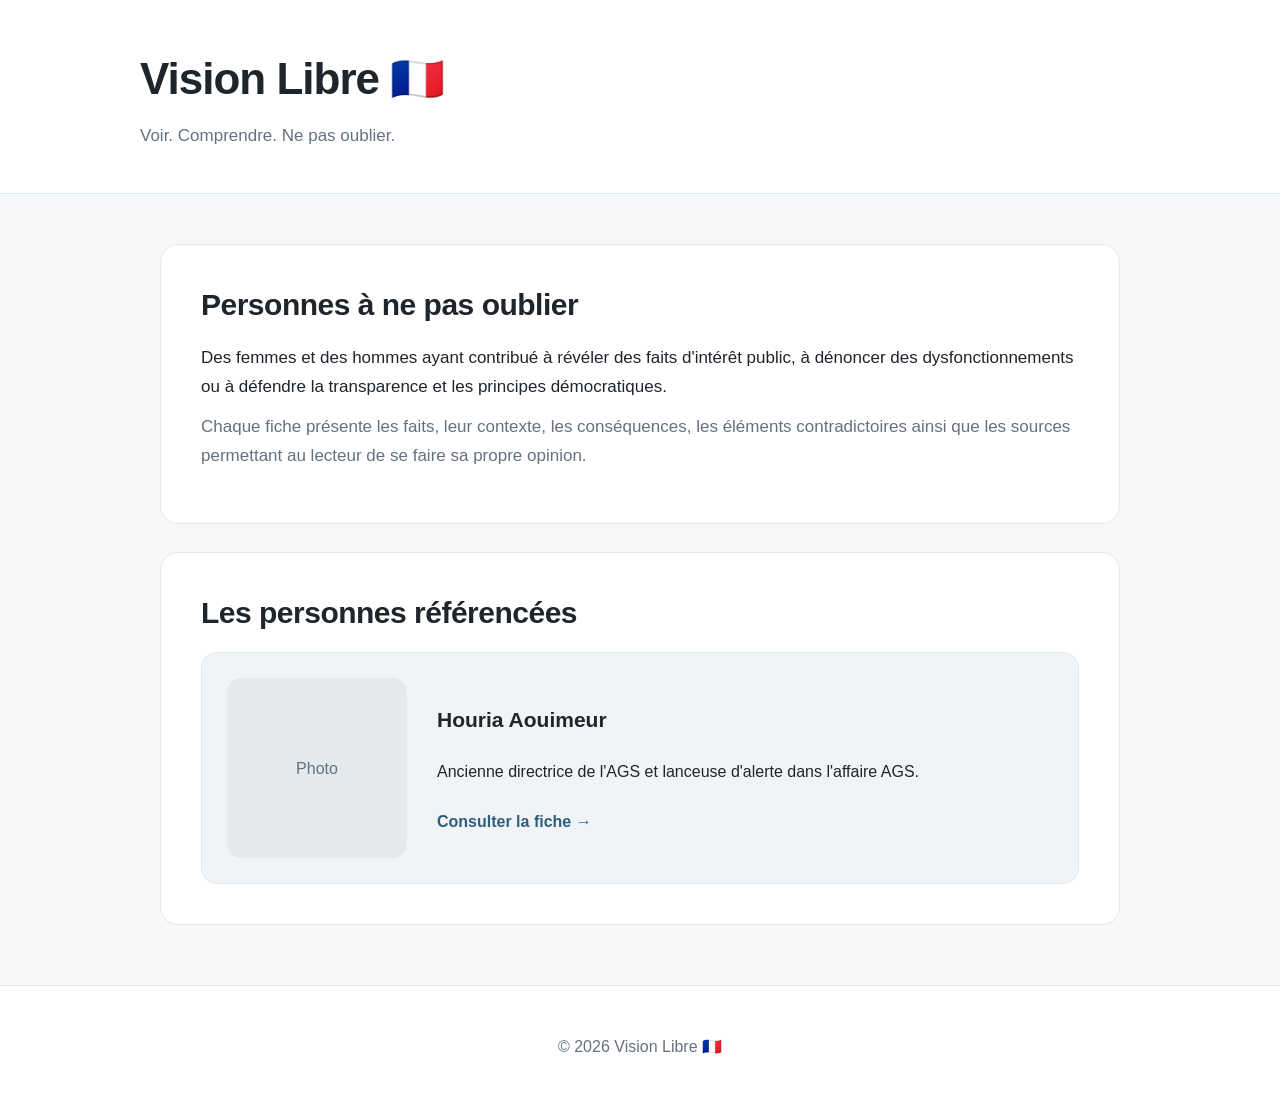
==== personnes/index.html @ 2face27f "Create index.html" ====
<!DOCTYPE html>
<html lang="fr">

<head>
    <meta charset="UTF-8">
    <meta name="viewport" content="width=device-width, initial-scale=1.0">

    <title>Personnes — Vision Libre 🇫🇷</title>

    <meta name="description"
        content="Les personnes référencées par Vision Libre.">

    <link rel="stylesheet" href="../style.css">
</head>

<body>

    <header>
        <div class="header-content">
            <h1>Vision Libre 🇫🇷</h1>
            <p>Voir. Comprendre. Ne pas oublier.</p>
        </div>
    </header>


    <main>

        <section class="intro">

            <h2>Personnes à ne pas oublier</h2>

            <p>
                Des femmes et des hommes ayant contribué à révéler des faits
                d'intérêt public, à dénoncer des dysfonctionnements ou à défendre
                la transparence et les principes démocratiques.
            </p>

            <p>
                Chaque fiche présente les faits, leur contexte, les conséquences,
                les éléments contradictoires ainsi que les sources permettant
                au lecteur de se faire sa propre opinion.
            </p>

        </section>


        <section>

            <h2>Les personnes référencées</h2>

            <article class="profile-card">

                <div class="profile-placeholder">
                    Photo
                </div>

                <div class="profile-info">

                    <h3>Houria Aouimeur</h3>

                    <p>
                        Ancienne directrice de l'AGS et lanceuse d'alerte
                        dans l'affaire AGS.
                    </p>

                    <a href="houria-aouimeur.html">
                        Consulter la fiche →
                    </a>

                </div>

            </article>

        </section>

    </main>


    <footer>
        <p>© 2026 Vision Libre 🇫🇷</p>
    </footer>

</body>

</html>
---- style.css ----
:root {
    --background: #f7f8fa;
    --surface: #ffffff;
    --surface-soft: #f1f4f7;
    --text: #20252b;
    --text-soft: #66717d;
    --border: #e2e7ec;
    --accent: #315d7d;
    --accent-soft: #e8f0f5;
}

* {
    box-sizing: border-box;
}

html {
    scroll-behavior: smooth;
}

body {
    margin: 0;
    font-family:
        Inter,
        -apple-system,
        BlinkMacSystemFont,
        "Segoe UI",
        Roboto,
        Helvetica,
        Arial,
        sans-serif;

    background: var(--background);
    color: var(--text);
    line-height: 1.7;
}

header {
    background: var(--surface);
    border-bottom: 1px solid var(--border);
    padding: 42px 20px;
}

.header-content {
    max-width: 1000px;
    margin: auto;
}

header h1 {
    margin: 0;
    font-size: 44px;
    font-weight: 650;
    letter-spacing: -1px;
}

header p {
    margin: 5px 0 0;
    color: var(--text-soft);
    font-size: 17px;
}

main {
    max-width: 1000px;
    margin: 50px auto;
    padding: 0 20px;
}

section {
    background: var(--surface);
    padding: 40px;
    margin-bottom: 28px;
    border: 1px solid var(--border);
    border-radius: 18px;
}

h2 {
    margin-top: 0;
    margin-bottom: 20px;
    font-size: 30px;
    font-weight: 650;
    line-height: 1.3;
    letter-spacing: -0.5px;
}

h3 {
    margin-top: 0;
    font-size: 21px;
    font-weight: 650;
}

p {
    margin: 12px 0;
}

.intro {
    font-size: 17px;
}

.intro p:last-child {
    color: var(--text-soft);
}

/* Carte profil */

.profile-card {
    display: flex;
    gap: 30px;
    align-items: center;
    padding: 25px;
    background: var(--surface-soft);
    border: 1px solid var(--border);
    border-radius: 16px;
}

.profile-placeholder {
    width: 180px;
    height: 180px;

    background: #e4e9ee;

    display: flex;
    align-items: center;
    justify-content: center;

    color: var(--text-soft);

    border-radius: 14px;
    flex-shrink: 0;
}

.profile-info {
    flex: 1;
}

.profile-info a {
    display: inline-block;
    margin-top: 10px;

    color: var(--accent);
    font-weight: 650;
    text-decoration: none;
}

.profile-info a:hover {
    text-decoration: underline;
}

/* Principes */

.principles-grid {
    display: grid;
    grid-template-columns: 1fr 1fr;
    gap: 22px;
}

.principles-grid div {
    padding: 25px;

    background: var(--surface-soft);
    border: 1px solid var(--border);

    border-radius: 14px;
}

.principles-grid h3 {
    margin-bottom: 8px;
}

.principles-grid p {
    margin: 0;
    color: var(--text-soft);
}

/* Footer */

footer {
    margin-top: 60px;

    text-align: center;

    padding: 35px 20px;

    color: var(--text-soft);

    border-top: 1px solid var(--border);
    background: var(--surface);
}

/* Mobile */

@media (max-width: 650px) {

    header {
        padding: 35px 20px;
    }

    header h1 {
        font-size: 36px;
    }

    header p {
        font-size: 16px;
    }

    main {
        margin: 30px auto;
        padding: 0 15px;
    }

    section {
        padding: 25px 20px;
        border-radius: 15px;
    }

    h2 {
        font-size: 25px;
    }

    .profile-card {
        flex-direction: column;
        align-items: stretch;
    }

    .profile-placeholder {
        width: 100%;
        height: 220px;
    }

    .principles-grid {
        grid-template-columns: 1fr;
        gap: 15px;
    }
}
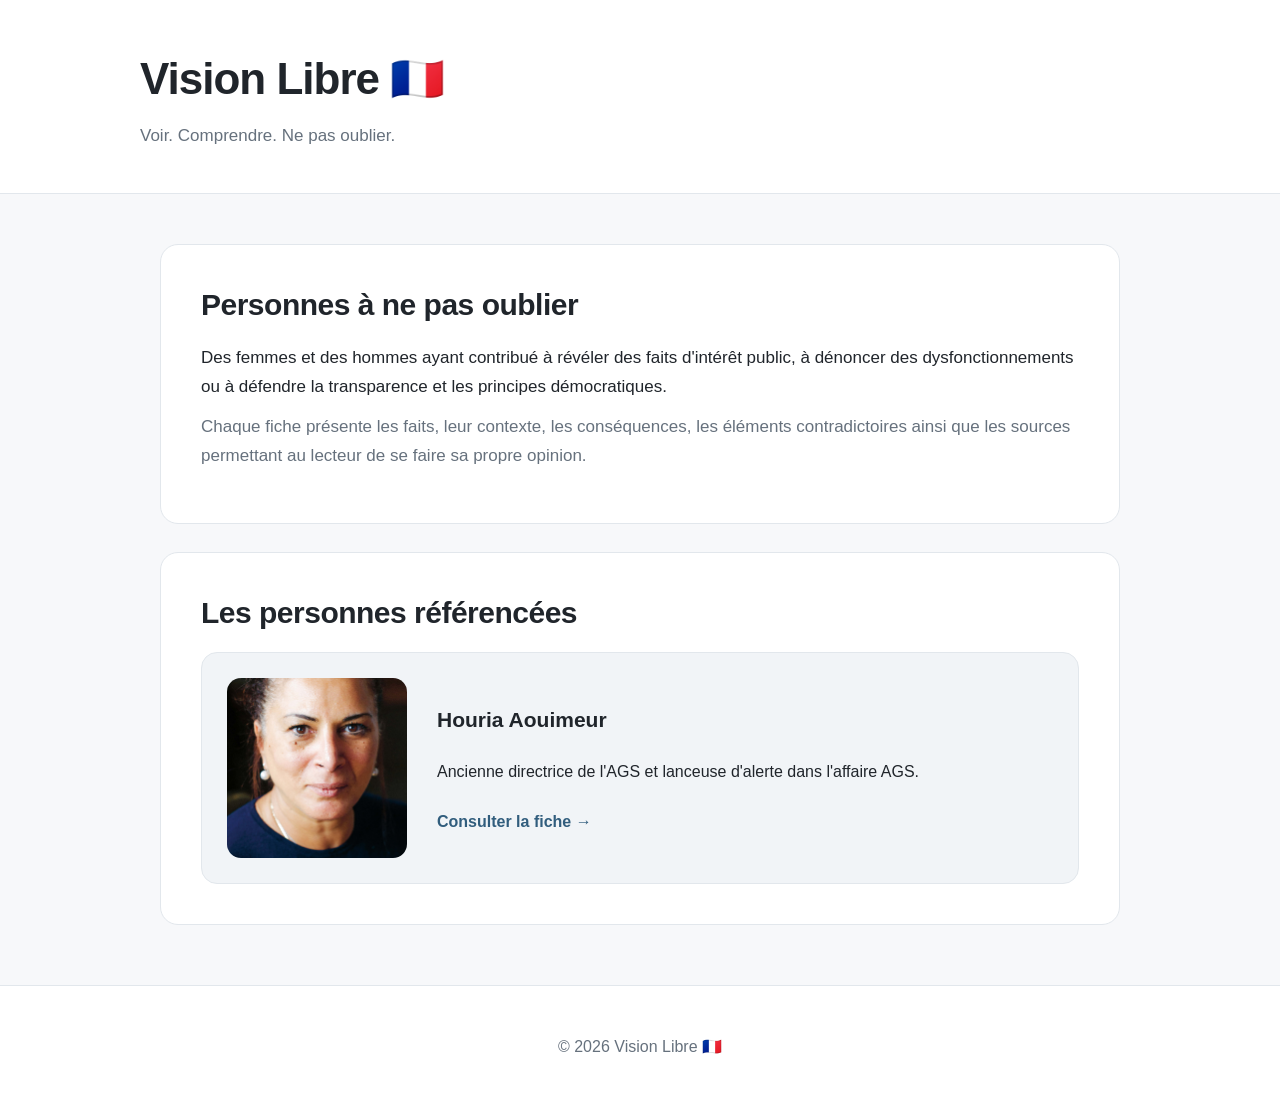
==== commit 90ccf2f9: "Update index.html" ====
--- a/personnes/index.html
+++ b/personnes/index.html
@@ -50,9 +50,10 @@
 
             <article class="profile-card">
 
-                <div class="profile-placeholder">
-                    Photo
-                </div>
+                <img
+                    src="../images/Houria_Aouimeur.jpg"
+                    alt="Houria Aouimeur"
+                    class="profile-photo">
 
                 <div class="profile-info">
 
--- a/style.css
+++ b/style.css
@@ -19,20 +19,13 @@
 
 body {
     margin: 0;
-    font-family:
-        Inter,
-        -apple-system,
-        BlinkMacSystemFont,
-        "Segoe UI",
-        Roboto,
-        Helvetica,
-        Arial,
-        sans-serif;
-
+    font-family: -apple-system, BlinkMacSystemFont, "Segoe UI", Roboto, Arial, sans-serif;
     background: var(--background);
     color: var(--text);
     line-height: 1.7;
 }
+
+/* HEADER */
 
 header {
     background: var(--surface);
@@ -57,6 +50,8 @@
     color: var(--text-soft);
     font-size: 17px;
 }
+
+/* CONTENU */
 
 main {
     max-width: 1000px;
@@ -99,7 +94,7 @@
     color: var(--text-soft);
 }
 
-/* Carte profil */
+/* CARTES PROFILS */
 
 .profile-card {
     display: flex;
@@ -111,20 +106,13 @@
     border-radius: 16px;
 }
 
-.profile-placeholder {
+.profile-card .profile-photo {
     width: 180px;
     height: 180px;
-
-    background: #e4e9ee;
-
-    display: flex;
-    align-items: center;
-    justify-content: center;
-
-    color: var(--text-soft);
-
+    object-fit: cover;
     border-radius: 14px;
     flex-shrink: 0;
+    display: block;
 }
 
 .profile-info {
@@ -134,7 +122,6 @@
 .profile-info a {
     display: inline-block;
     margin-top: 10px;
-
     color: var(--accent);
     font-weight: 650;
     text-decoration: none;
@@ -144,7 +131,90 @@
     text-decoration: underline;
 }
 
-/* Principes */
+/* PAGE PROFIL */
+
+.profile-header {
+    display: flex;
+    align-items: center;
+    gap: 35px;
+}
+
+.profile-header .profile-photo {
+    width: 220px;
+    height: 220px;
+    object-fit: cover;
+    border-radius: 16px;
+    flex-shrink: 0;
+    display: block;
+}
+
+.profile-details {
+    flex: 1;
+}
+
+.profile-details h2 {
+    margin-bottom: 5px;
+}
+
+.profile-role {
+    color: var(--text-soft);
+    font-size: 18px;
+    margin-top: 0;
+}
+
+.quick-info {
+    margin-top: 20px;
+    padding: 18px 20px;
+    background: var(--surface-soft);
+    border: 1px solid var(--border);
+    border-radius: 12px;
+}
+
+.quick-info p {
+    margin: 5px 0;
+}
+
+/* CHRONOLOGIE */
+
+.timeline {
+    position: relative;
+    margin-top: 25px;
+    padding-left: 30px;
+    border-left: 2px solid var(--border);
+}
+
+.timeline-item {
+    position: relative;
+    margin-bottom: 30px;
+}
+
+.timeline-item:last-child {
+    margin-bottom: 0;
+}
+
+.timeline-item::before {
+    content: "";
+    position: absolute;
+    left: -39px;
+    top: 6px;
+    width: 14px;
+    height: 14px;
+    background: var(--accent);
+    border-radius: 50%;
+}
+
+.timeline-item strong {
+    display: block;
+    margin-bottom: 5px;
+    color: var(--accent);
+}
+
+.timeline-item p {
+    margin: 0;
+    color: var(--text-soft);
+}
+
+/* PRINCIPES */
 
 .principles-grid {
     display: grid;
@@ -154,10 +224,8 @@
 
 .principles-grid div {
     padding: 25px;
-
     background: var(--surface-soft);
     border: 1px solid var(--border);
-
     border-radius: 14px;
 }
 
@@ -170,22 +238,18 @@
     color: var(--text-soft);
 }
 
-/* Footer */
+/* FOOTER */
 
 footer {
     margin-top: 60px;
-
     text-align: center;
-
     padding: 35px 20px;
-
-    color: var(--text-soft);
-
+    color: var(--text-soft);
     border-top: 1px solid var(--border);
     background: var(--surface);
 }
 
-/* Mobile */
+/* MOBILE */
 
 @media (max-width: 650px) {
 
@@ -220,9 +284,20 @@
         align-items: stretch;
     }
 
-    .profile-placeholder {
+    .profile-card .profile-photo {
         width: 100%;
         height: 220px;
+    }
+
+    .profile-header {
+        flex-direction: column;
+        align-items: stretch;
+        gap: 25px;
+    }
+
+    .profile-header .profile-photo {
+        width: 100%;
+        height: 300px;
     }
 
     .principles-grid {
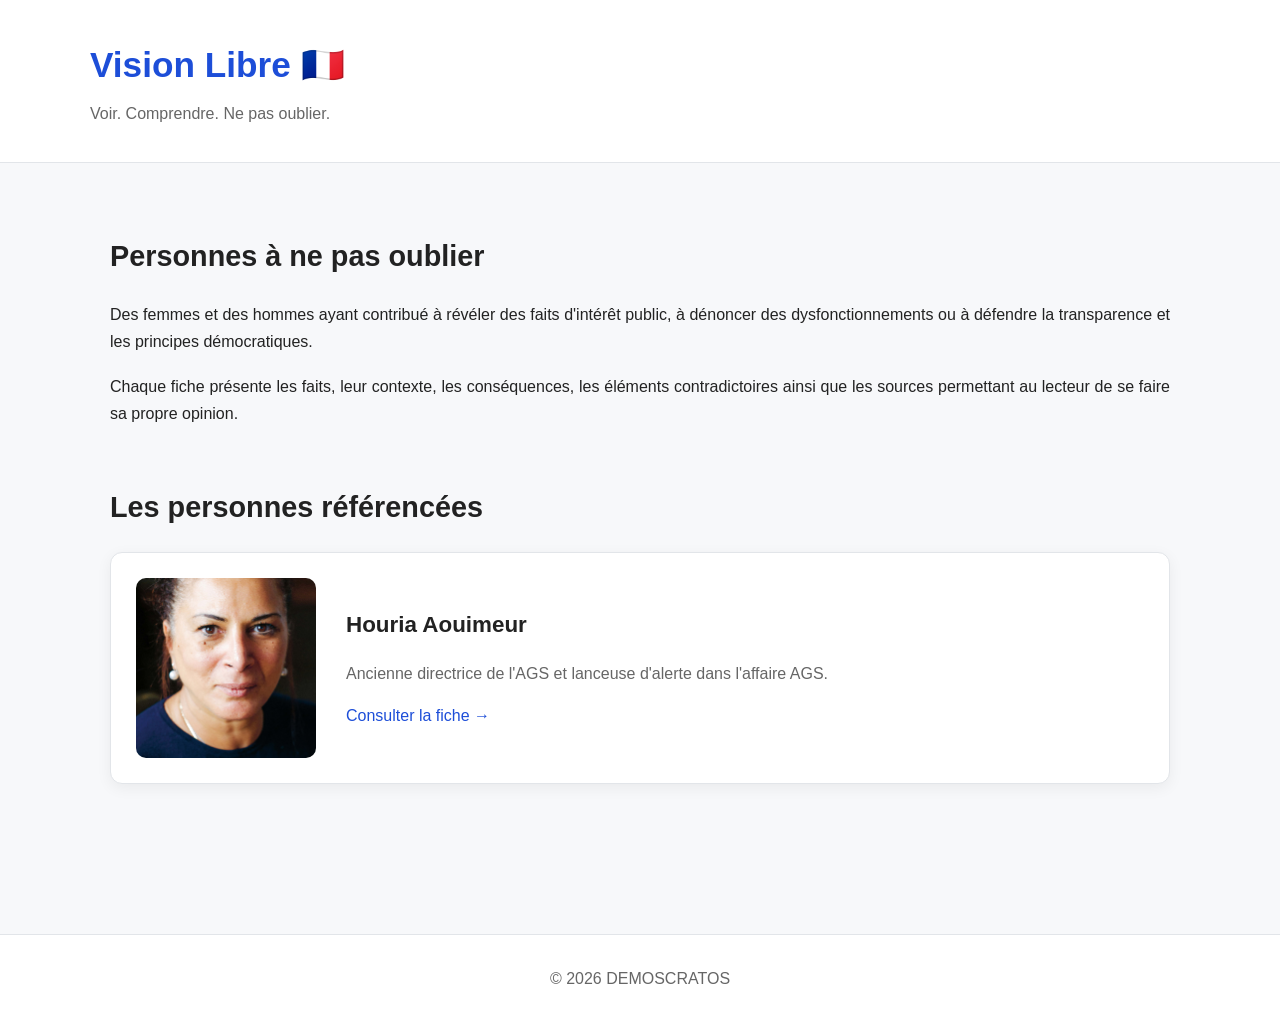
==== commit 4b889a20: "Update index.html" ====
--- a/personnes/index.html
+++ b/personnes/index.html
@@ -5,7 +5,7 @@
     <meta charset="UTF-8">
     <meta name="viewport" content="width=device-width, initial-scale=1.0">
 
-    <title>Personnes — Vision Libre 🇫🇷</title>
+    <title>Personnes — DEMOSCRATOS</title>
 
     <meta name="description"
         content="Les personnes référencées par Vision Libre.">
@@ -78,7 +78,7 @@
 
 
     <footer>
-        <p>© 2026 Vision Libre 🇫🇷</p>
+        <p>© 2026 DEMOSCRATOS</p>
     </footer>
 
 </body>
--- a/style.css
+++ b/style.css
@@ -1,13 +1,28 @@
+/* =========================================================
+   VISION LIBRE 🇫🇷
+   Feuille de style principale
+   ========================================================= */
+
+
+/* =========================================================
+   VARIABLES
+   ========================================================= */
+
 :root {
+    --blue: #1d4ed8;
+    --blue-dark: #163a9b;
+    --text: #222;
+    --text-light: #666;
     --background: #f7f8fa;
-    --surface: #ffffff;
-    --surface-soft: #f1f4f7;
-    --text: #20252b;
-    --text-soft: #66717d;
-    --border: #e2e7ec;
-    --accent: #315d7d;
-    --accent-soft: #e8f0f5;
-}
+    --white: #ffffff;
+    --border: #e2e5e9;
+    --shadow: 0 4px 15px rgba(0, 0, 0, 0.06);
+}
+
+
+/* =========================================================
+   BASE
+   ========================================================= */
 
 * {
     box-sizing: border-box;
@@ -19,168 +34,305 @@
 
 body {
     margin: 0;
-    font-family: -apple-system, BlinkMacSystemFont, "Segoe UI", Roboto, Arial, sans-serif;
+    padding: 0;
     background: var(--background);
     color: var(--text);
+    font-family: Arial, Helvetica, sans-serif;
     line-height: 1.7;
 }
 
-/* HEADER */
+
+/* =========================================================
+   HEADER
+   ========================================================= */
 
 header {
-    background: var(--surface);
+    background: var(--white);
     border-bottom: 1px solid var(--border);
-    padding: 42px 20px;
+    padding: 35px 20px;
 }
 
 .header-content {
-    max-width: 1000px;
-    margin: auto;
+    max-width: 1100px;
+    margin: 0 auto;
 }
 
 header h1 {
     margin: 0;
-    font-size: 44px;
-    font-weight: 650;
-    letter-spacing: -1px;
+    font-size: 2.2rem;
+    color: var(--blue);
 }
 
 header p {
     margin: 5px 0 0;
-    color: var(--text-soft);
-    font-size: 17px;
-}
-
-/* CONTENU */
+    color: var(--text-light);
+    font-size: 1rem;
+}
+
+
+/* =========================================================
+   CONTENU PRINCIPAL
+   ========================================================= */
 
 main {
-    max-width: 1000px;
-    margin: 50px auto;
-    padding: 0 20px;
+    max-width: 1100px;
+    margin: 0 auto;
+    padding: 45px 20px;
 }
 
 section {
-    background: var(--surface);
-    padding: 40px;
-    margin-bottom: 28px;
-    border: 1px solid var(--border);
-    border-radius: 18px;
-}
-
-h2 {
-    margin-top: 0;
+    margin-bottom: 55px;
+}
+
+section h2 {
     margin-bottom: 20px;
-    font-size: 30px;
-    font-weight: 650;
-    line-height: 1.3;
-    letter-spacing: -0.5px;
-}
-
-h3 {
-    margin-top: 0;
-    font-size: 21px;
-    font-weight: 650;
-}
-
-p {
-    margin: 12px 0;
-}
+    font-size: 1.8rem;
+    color: #222;
+}
+
+section h3 {
+    color: #222;
+}
+
+
+/* =========================================================
+   INTRODUCTION
+   ========================================================= */
 
 .intro {
-    font-size: 17px;
-}
-
-.intro p:last-child {
-    color: var(--text-soft);
-}
-
-/* CARTES PROFILS */
+    max-width: 1100px;
+}
+
+.intro p {
+   margin-bottom: 18px;
+   text-align: justify;
+}
+
+
+/* =========================================================
+   CARTES DE PROFILS
+   ========================================================= */
 
 .profile-card {
     display: flex;
+    align-items: center;
     gap: 30px;
-    align-items: center;
+
+    background: var(--white);
+    border: 1px solid var(--border);
+    border-radius: 12px;
+
     padding: 25px;
-    background: var(--surface-soft);
-    border: 1px solid var(--border);
-    border-radius: 16px;
+
+    box-shadow: var(--shadow);
+}
+
+.profile-info {
+    flex: 1;
+}
+
+.profile-info h3 {
+    margin-top: 0;
+    margin-bottom: 10px;
+    font-size: 1.4rem;
+}
+
+.profile-info p {
+    margin-bottom: 15px;
+    color: var(--text-light);
+}
+
+
+/* =========================================================
+   PHOTOS
+   ========================================================= */
+
+.profile-photo {
+    width: 180px;
+    height: 180px;
+
+    object-fit: cover;
+
+    border-radius: 10px;
+    display: block;
 }
 
 .profile-card .profile-photo {
     width: 180px;
     height: 180px;
-    object-fit: cover;
-    border-radius: 14px;
-    flex-shrink: 0;
-    display: block;
-}
-
-.profile-info {
-    flex: 1;
-}
-
-.profile-info a {
-    display: inline-block;
-    margin-top: 10px;
-    color: var(--accent);
-    font-weight: 650;
+}
+
+.profile-header .profile-photo {
+    width: 220px;
+    height: 220px;
+}
+
+
+/* =========================================================
+   LIENS
+   ========================================================= */
+
+a {
+    color: var(--blue);
     text-decoration: none;
 }
 
-.profile-info a:hover {
+a:hover {
+    color: var(--blue-dark);
     text-decoration: underline;
 }
 
-/* PAGE PROFIL */
+
+/* =========================================================
+   FICHE PERSONNE
+   ========================================================= */
 
 .profile-header {
     display: flex;
     align-items: center;
     gap: 35px;
-}
-
-.profile-header .profile-photo {
-    width: 220px;
-    height: 220px;
-    object-fit: cover;
-    border-radius: 16px;
-    flex-shrink: 0;
-    display: block;
+
+    background: var(--white);
+    border: 1px solid var(--border);
+    border-radius: 12px;
+
+    padding: 30px;
+    margin-bottom: 45px;
+
+    box-shadow: var(--shadow);
+}
+
+.profile-header h2 {
+    margin-top: 0;
+    margin-bottom: 10px;
+}
+
+.profile-role {
+    color: var(--text-light);
+    font-size: 1.05rem;
 }
 
 .profile-details {
-    flex: 1;
-}
-
-.profile-details h2 {
-    margin-bottom: 5px;
-}
-
-.profile-role {
-    color: var(--text-soft);
-    font-size: 18px;
+    margin-top: 20px;
+}
+
+
+/* =========================================================
+   INFORMATIONS RAPIDES
+   ========================================================= */
+
+.quick-info {
+    display: grid;
+    grid-template-columns: repeat(2, 1fr);
+    gap: 15px;
+
+    margin-top: 25px;
+}
+
+.quick-info div {
+    background: var(--white);
+    border: 1px solid var(--border);
+    border-radius: 8px;
+
+    padding: 15px;
+}
+
+.quick-info strong {
+    display: inline;
+    margin-right: 5px;
+}
+
+
+/* =========================================================
+   SECTIONS DES FICHES
+   ========================================================= */
+
+.profile-section {
+    background: var(--white);
+    border: 1px solid var(--border);
+    border-radius: 12px;
+
+    padding: 30px;
+    margin-bottom: 40px;
+
+    box-shadow: var(--shadow);
+}
+
+.profile-section h2 {
     margin-top: 0;
 }
 
-.quick-info {
-    margin-top: 20px;
-    padding: 18px 20px;
-    background: var(--surface-soft);
-    border: 1px solid var(--border);
-    border-radius: 12px;
-}
-
-.quick-info p {
-    margin: 5px 0;
-}
-
-/* CHRONOLOGIE */
+
+/* =========================================================
+   TEXTE JUSTIFIÉ
+   ========================================================= */
+
+.justified-text {
+    text-align: justify;
+}
+
+.justified-text p {
+    margin-bottom: 20px;
+}
+
+
+/* =========================================================
+   SOURCES
+   ========================================================= */
+
+.sources {
+    margin-top: 40px;
+    padding: 25px;
+
+    background: var(--white);
+    border: 1px solid var(--border);
+    border-radius: 10px;
+}
+
+.sources h3 {
+    margin-top: 0;
+    margin-bottom: 18px;
+}
+
+.sources ul {
+    margin: 0;
+    padding-left: 22px;
+}
+
+.sources li {
+    margin-bottom: 12px;
+}
+
+.sources a {
+    color: var(--blue);
+}
+
+.sources a:hover {
+    text-decoration: underline;
+}
+
+
+/* =========================================================
+   CHRONOLOGIE
+   ========================================================= */
 
 .timeline {
     position: relative;
-    margin-top: 25px;
+
+    margin: 30px 0;
     padding-left: 30px;
-    border-left: 2px solid var(--border);
+}
+
+.timeline::before {
+    content: "";
+
+    position: absolute;
+    left: 7px;
+    top: 0;
+    bottom: 0;
+
+    width: 2px;
+    background: var(--border);
 }
 
 .timeline-item {
@@ -188,120 +340,133 @@
     margin-bottom: 30px;
 }
 
-.timeline-item:last-child {
-    margin-bottom: 0;
-}
-
 .timeline-item::before {
     content: "";
+
     position: absolute;
-    left: -39px;
-    top: 6px;
-    width: 14px;
-    height: 14px;
-    background: var(--accent);
+    left: -29px;
+    top: 7px;
+
+    width: 12px;
+    height: 12px;
+
+    background: var(--blue);
     border-radius: 50%;
 }
 
-.timeline-item strong {
-    display: block;
+.timeline-date {
+    font-weight: bold;
+    color: var(--blue);
     margin-bottom: 5px;
-    color: var(--accent);
-}
-
-.timeline-item p {
-    margin: 0;
-    color: var(--text-soft);
-}
-
-/* PRINCIPES */
+}
+
+
+/* =========================================================
+   PRINCIPES
+   ========================================================= */
 
 .principles-grid {
     display: grid;
-    grid-template-columns: 1fr 1fr;
-    gap: 22px;
-}
-
-.principles-grid div {
+    grid-template-columns: repeat(2, 1fr);
+    gap: 20px;
+}
+
+.principles-grid > div {
+    background: var(--white);
+    border: 1px solid var(--border);
+    border-radius: 10px;
+
     padding: 25px;
-    background: var(--surface-soft);
-    border: 1px solid var(--border);
-    border-radius: 14px;
+
+    box-shadow: var(--shadow);
 }
 
 .principles-grid h3 {
-    margin-bottom: 8px;
-}
-
-.principles-grid p {
+    margin-top: 0;
+    color: var(--blue);
+}
+
+
+/* =========================================================
+   FOOTER
+   ========================================================= */
+
+footer {
+    margin-top: 50px;
+    padding: 30px 20px;
+
+    text-align: center;
+
+    background: var(--white);
+    border-top: 1px solid var(--border);
+
+    color: var(--text-light);
+}
+
+footer p {
     margin: 0;
-    color: var(--text-soft);
-}
-
-/* FOOTER */
-
-footer {
-    margin-top: 60px;
-    text-align: center;
-    padding: 35px 20px;
-    color: var(--text-soft);
-    border-top: 1px solid var(--border);
-    background: var(--surface);
-}
-
-/* MOBILE */
-
-@media (max-width: 650px) {
+}
+
+
+/* =========================================================
+   MOBILE
+   ========================================================= */
+
+@media (max-width: 700px) {
 
     header {
-        padding: 35px 20px;
+        padding: 25px 20px;
     }
 
     header h1 {
-        font-size: 36px;
-    }
-
-    header p {
-        font-size: 16px;
+        font-size: 1.8rem;
     }
 
     main {
-        margin: 30px auto;
-        padding: 0 15px;
-    }
-
-    section {
-        padding: 25px 20px;
-        border-radius: 15px;
-    }
-
-    h2 {
-        font-size: 25px;
+        padding: 30px 15px;
+    }
+
+    section h2 {
+        font-size: 1.5rem;
     }
 
     .profile-card {
         flex-direction: column;
-        align-items: stretch;
+        align-items: flex-start;
     }
 
     .profile-card .profile-photo {
-        width: 100%;
-        height: 220px;
+        width: 150px;
+        height: 150px;
     }
 
     .profile-header {
         flex-direction: column;
-        align-items: stretch;
-        gap: 25px;
+        align-items: flex-start;
     }
 
     .profile-header .profile-photo {
-        width: 100%;
-        height: 300px;
+        width: 180px;
+        height: 180px;
+    }
+
+    .quick-info {
+        grid-template-columns: 1fr;
     }
 
     .principles-grid {
         grid-template-columns: 1fr;
-        gap: 15px;
-    }
-}
+    }
+
+    .justified-text {
+        text-align: left;
+    }
+
+    .sources {
+        padding: 20px;
+    }
+
+    .profile-section {
+        padding: 20px;
+    }
+}
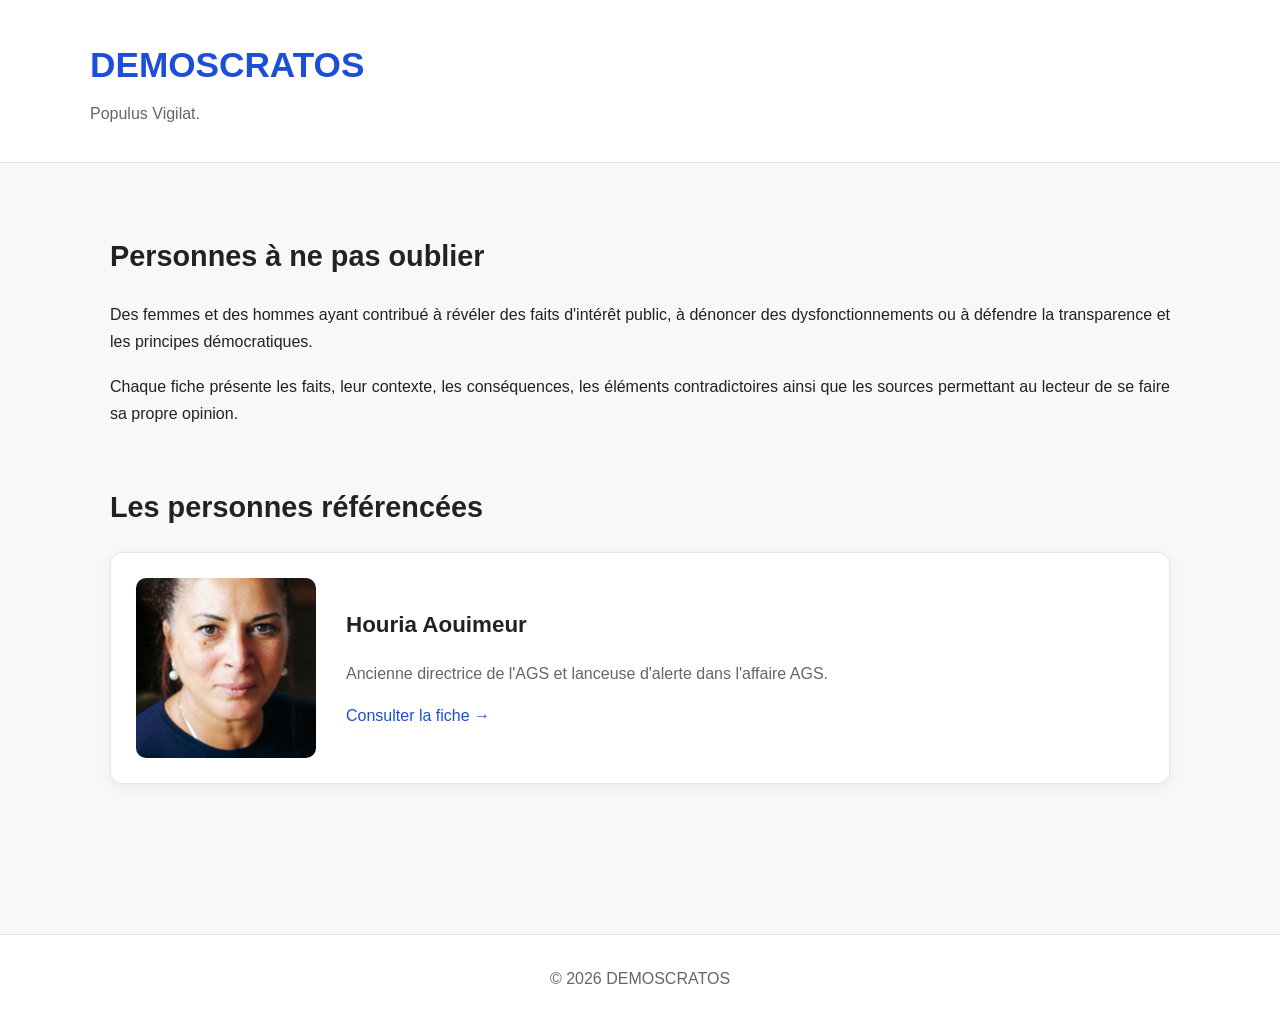
==== commit 71d25074: "Update header content in index.html" ====
--- a/personnes/index.html
+++ b/personnes/index.html
@@ -17,8 +17,8 @@
 
     <header>
         <div class="header-content">
-            <h1>Vision Libre 🇫🇷</h1>
-            <p>Voir. Comprendre. Ne pas oublier.</p>
+            <h1>DEMOSCRATOS</h1>
+            <p>Populus Vigilat.</p>
         </div>
     </header>
 
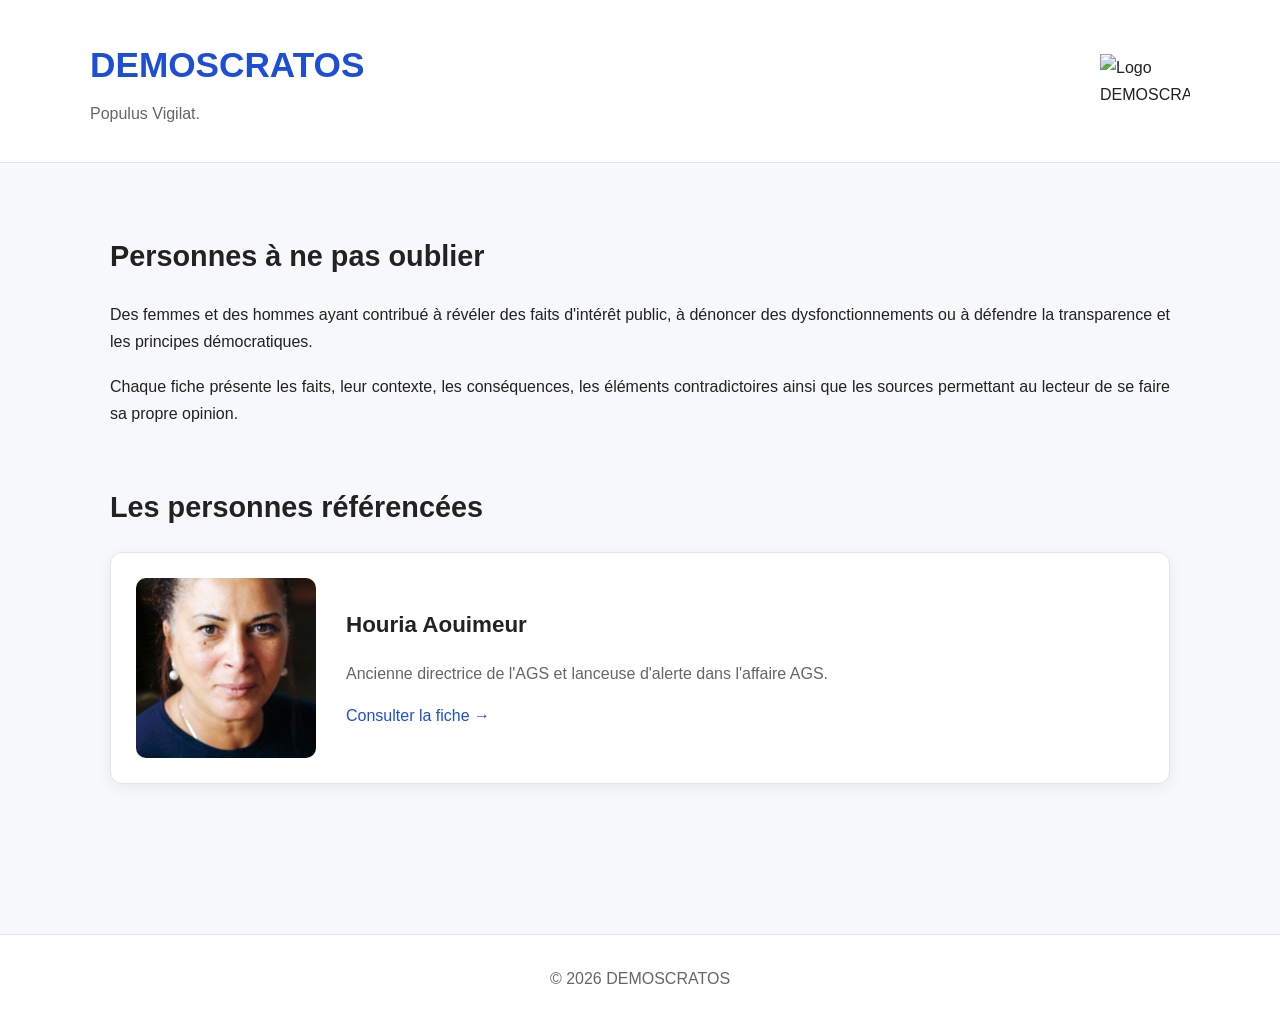
==== commit 4af9eee7: "Update index.html" ====
--- a/personnes/index.html
+++ b/personnes/index.html
@@ -16,11 +16,20 @@
 <body>
 
     <header>
-        <div class="header-content">
+    <div class="header-content">
+
+        <div class="header-text">
             <h1>DEMOSCRATOS</h1>
             <p>Populus Vigilat.</p>
         </div>
-    </header>
+
+        <img
+            src="images/LOGO.png"
+            alt="Logo DEMOSCRATOS"
+            class="logo">
+
+    </div>
+</header>
 
 
     <main>
--- a/style.css
+++ b/style.css
@@ -1,5 +1,5 @@
 /* =========================================================
-   VISION LIBRE 🇫🇷
+   DEMOSCRATOS
    Feuille de style principale
    ========================================================= */
 
@@ -55,6 +55,20 @@
 .header-content {
     max-width: 1100px;
     margin: 0 auto;
+
+    display: flex;
+    justify-content: space-between;
+    align-items: center;
+}
+
+.header-text {
+    text-align: left;
+}
+
+.logo {
+    width: 90px;
+    height: auto;
+    display: block;
 }
 
 header h1 {
@@ -104,8 +118,8 @@
 }
 
 .intro p {
-   margin-bottom: 18px;
-   text-align: justify;
+    margin-bottom: 18px;
+    text-align: justify;
 }
 
 
@@ -229,12 +243,13 @@
     margin-top: 25px;
 }
 
-.quick-info div {
+.quick-info p {
     background: var(--white);
     border: 1px solid var(--border);
     border-radius: 8px;
 
     padding: 15px;
+    margin: 0;
 }
 
 .quick-info strong {
@@ -418,8 +433,16 @@
         padding: 25px 20px;
     }
 
+    .header-content {
+        max-width: 100%;
+    }
+
     header h1 {
         font-size: 1.8rem;
+    }
+
+    .logo {
+        width: 70px;
     }
 
     main {
